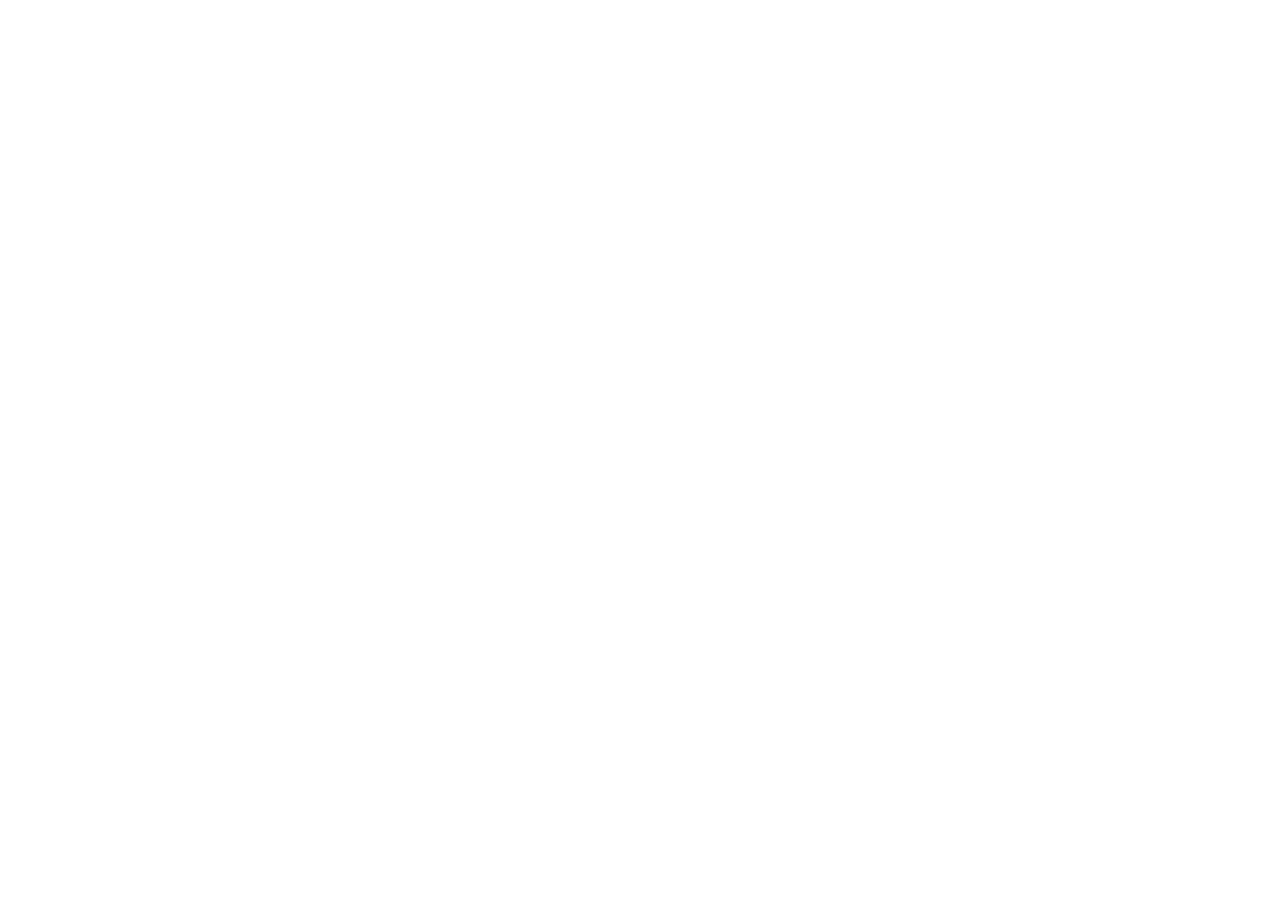
==== index.html @ 0cbef980 "style" ====
<!DOCTYPE html>
<html lang="en">
<head>
    <meta charset="UTF-8">
    <meta http-equiv="X-UA-Compatible" content="IE=edge">
    <meta name="viewport" content="width=device-width, initial-scale=1.0">
    <title>Nazifa Portfolio </title>
 
       
</head>
<body>
  
   

</body>
</html>
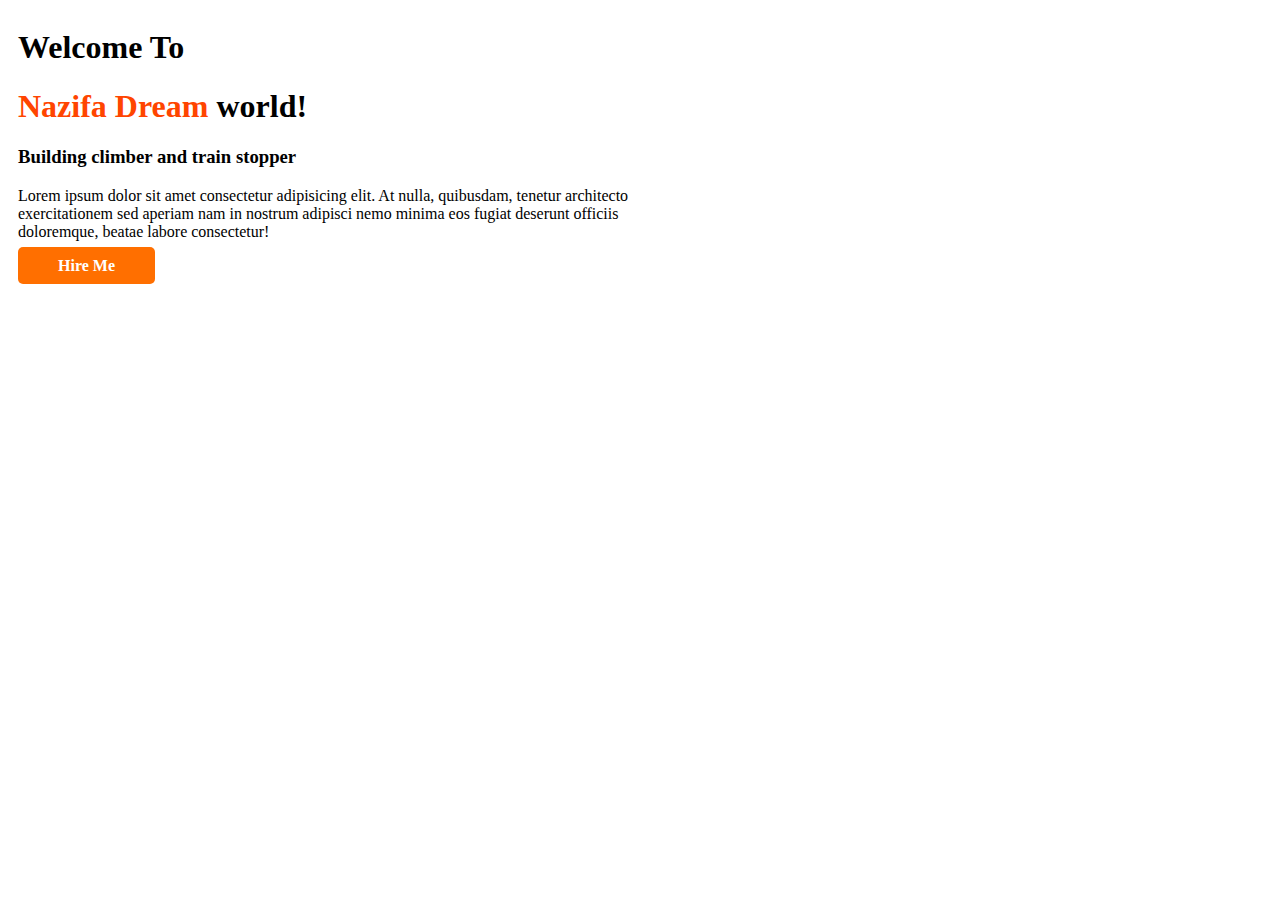
==== commit 48a3d6c2: "adder" ====
--- a/index.html
+++ b/index.html
@@ -1,16 +1,31 @@
 <!DOCTYPE html>
 <html lang="en">
+
 <head>
     <meta charset="UTF-8">
     <meta http-equiv="X-UA-Compatible" content="IE=edge">
     <meta name="viewport" content="width=device-width, initial-scale=1.0">
     <title>Nazifa Portfolio </title>
- 
-       
+    <link rel="stylesheet" href="style.css">
+
 </head>
+
 <body>
-  
-   
+
+    <section>
+        <div class="half-width">
+            <h1>Welcome To</h1>
+            <h1><span class="color">Nazifa Dream</span> world!</h1>
+            <h3>Building climber and train stopper</h3>
+
+            <p>Lorem ipsum dolor sit amet consectetur adipisicing elit. At nulla, quibusdam, tenetur architecto
+                exercitationem
+                sed aperiam nam in nostrum adipisci nemo minima eos fugiat deserunt officiis doloremque, beatae labore
+                consectetur!</p>
+            <a class="box-button" target="blank" href=https://www.linkedin.com/in/nazifa-salsabil>Hire Me</a>
+        </div>
+    </section>
 
 </body>
+
 </html>--- a/style.css
+++ b/style.css
@@ -0,0 +1,22 @@
+.color {
+    color: orangered;
+}
+
+section {
+    display: flex;
+}
+
+.half-width {
+
+    width: 50%;
+    padding-left: 10px;
+}
+
+.box-button {
+    text-decoration: none;
+    background-color: rgb(255, 111, 0);
+    padding: 10px 40px;
+    color: white;
+    font-weight: 700;
+    border-radius: 5px;
+}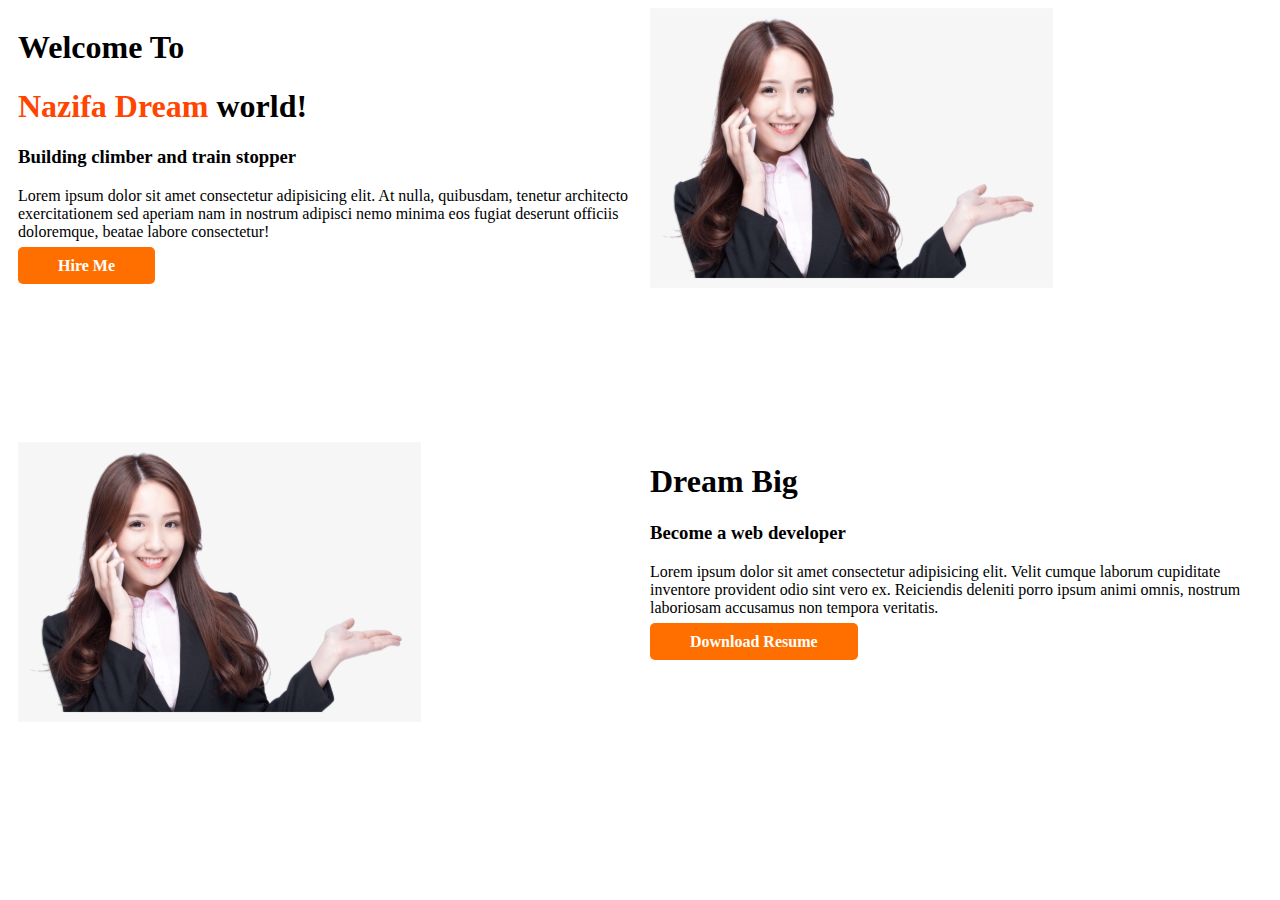
==== commit ecdae956: "adder" ====
--- a/index.html
+++ b/index.html
@@ -22,9 +22,30 @@
                 exercitationem
                 sed aperiam nam in nostrum adipisci nemo minima eos fugiat deserunt officiis doloremque, beatae labore
                 consectetur!</p>
-            <a class="box-button" target="blank" href=https://www.linkedin.com/in/nazifa-salsabil>Hire Me</a>
+
+            <a class="box-button" target="_blank" href=https://www.linkedin.com/in/nazifa-salsabil>Hire Me</a>
+        </div>
+        <div class="half-width">
+            <img src="img/585-5850261_on-phone-pointing-left-girl-phone-png-transparent.png" alt="">
         </div>
     </section>
+
+    <section>
+        <div class="half-width">
+            <img src="img/585-5850261_on-phone-pointing-left-girl-phone-png-transparent.png" alt="">
+        </div>
+        <div class="half-width">
+            <h1>Dream Big</h1>
+            <h3>Become a web developer</h3>
+            <p>Lorem ipsum dolor sit amet consectetur adipisicing elit. Velit cumque laborum cupiditate inventore
+                provident
+                odio sint vero ex. Reiciendis deleniti porro ipsum animi omnis, nostrum laboriosam accusamus non tempora
+                veritatis.</p>
+            <a class="box-button" target="_blank" href=https://www.linkedin.com/in/nazifa-salsabil>Download Resume</a>
+
+        </div>
+    </section>
+
 
 </body>
 
--- a/style.css
+++ b/style.css
@@ -4,6 +4,7 @@
 
 section {
     display: flex;
+    margin-bottom: 150px;
 }
 
 .half-width {
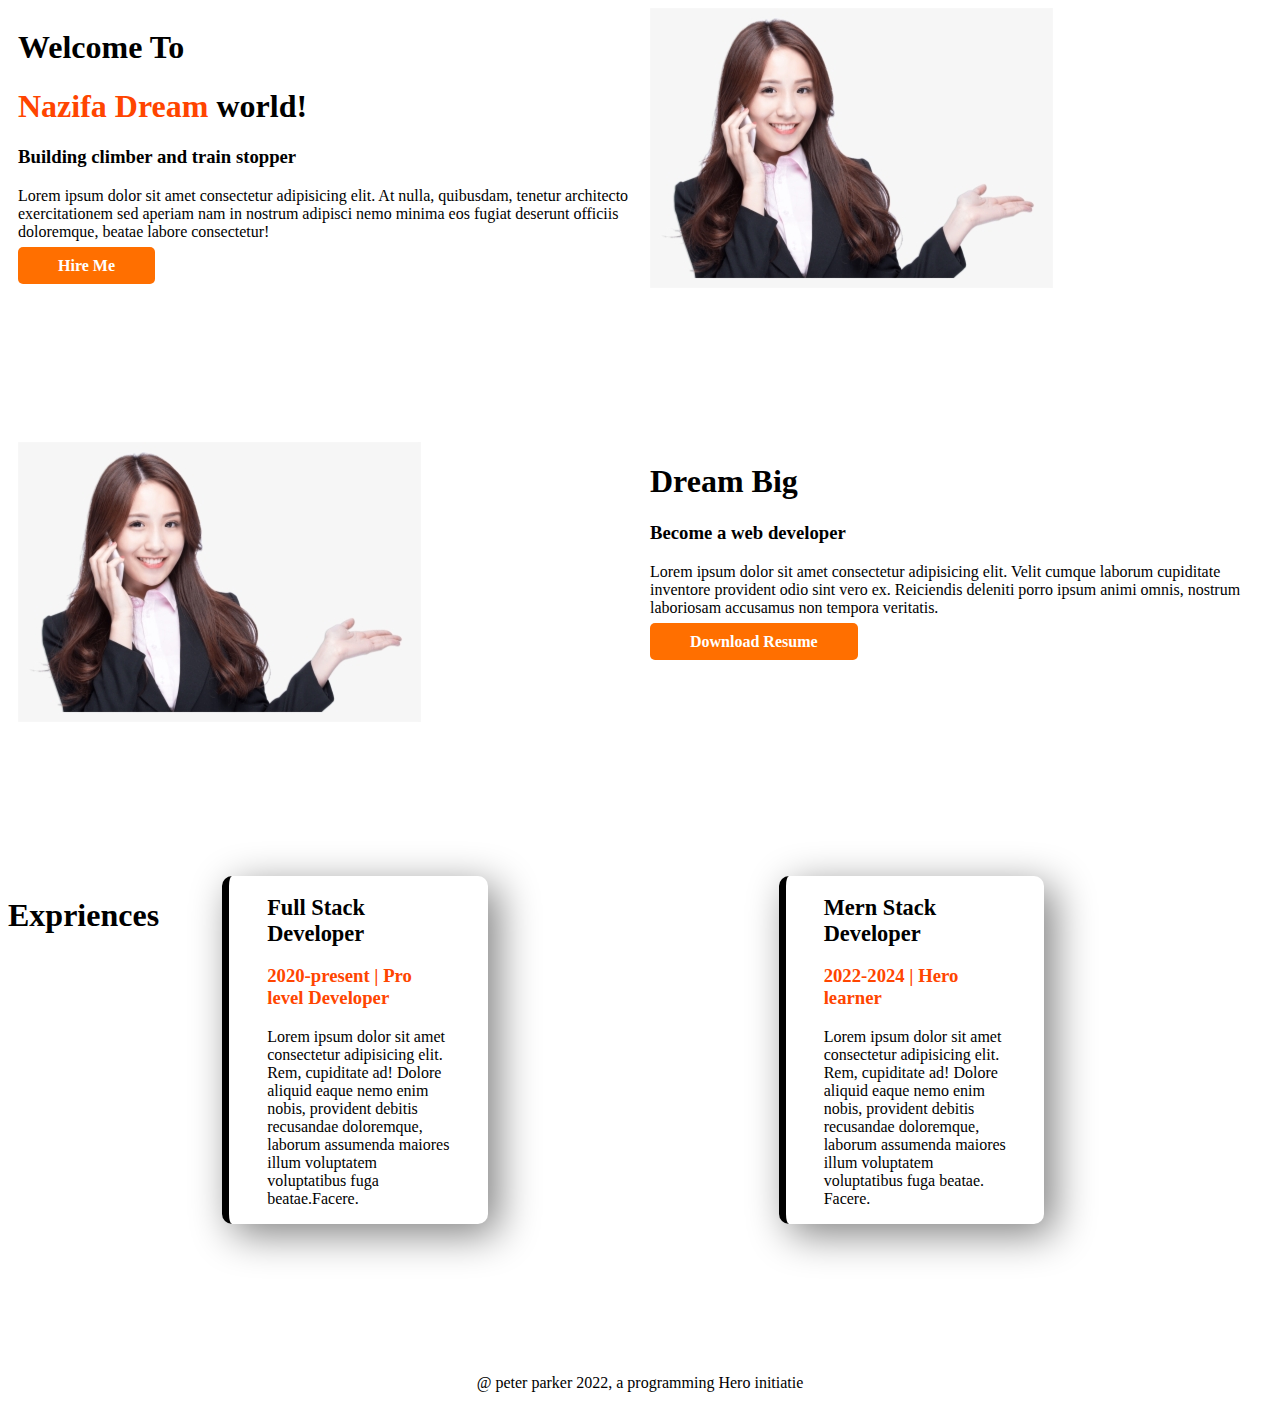
==== commit 3fbe3041: "adder" ====
--- a/index.html
+++ b/index.html
@@ -47,6 +47,44 @@
     </section>
 
 
+    <section class="area">
+        <h1>Expriences </h1>
+
+
+        <div class="item">
+            <h2>Full Stack Developer</h2>
+            <h3 class="color">
+                2020-present | Pro level Developer</h3>
+            <p>Lorem ipsum dolor sit amet consectetur adipisicing elit. Rem, cupiditate ad! Dolore aliquid eaque
+                nemo
+                enim nobis,
+                provident debitis recusandae doloremque, laborum assumenda maiores illum voluptatem voluptatibus
+                fuga
+                beatae.Facere.
+
+            </p>
+        </div>
+        <div class="item">
+            <h2>Mern Stack Developer</h2>
+            <h3 class="color">2022-2024 | Hero learner </h3>
+            <p>Lorem ipsum dolor sit amet consectetur adipisicing elit. Rem, cupiditate ad! Dolore aliquid eaque
+                nemo
+                enim nobis, provident debitis recusandae doloremque, laborum assumenda maiores illum voluptatem
+                voluptatibus fuga beatae. Facere.
+
+            </p>
+
+        </div>
+
+
+
+
+
+    </section>
+
+    <footer>
+        <p> @ peter parker 2022, a programming Hero initiatie</p>
+    </footer>
 </body>
 
 </html>--- a/style.css
+++ b/style.css
@@ -11,6 +11,7 @@
 
     width: 50%;
     padding-left: 10px;
+
 }
 
 .box-button {
@@ -20,4 +21,23 @@
     color: white;
     font-weight: 700;
     border-radius: 5px;
+}
+
+.item {
+    width: 60%;
+    margin-left: 5%;
+    margin-right: 18%;
+    padding-left: 3%;
+    padding-right: 3%;
+    border-radius: 10px;
+    box-shadow: 10px 10px 40px gray;
+    border-left: 7px solid;
+}
+
+h2 {
+    font-size: 140%;
+}
+
+footer p {
+    text-align: center;
 }